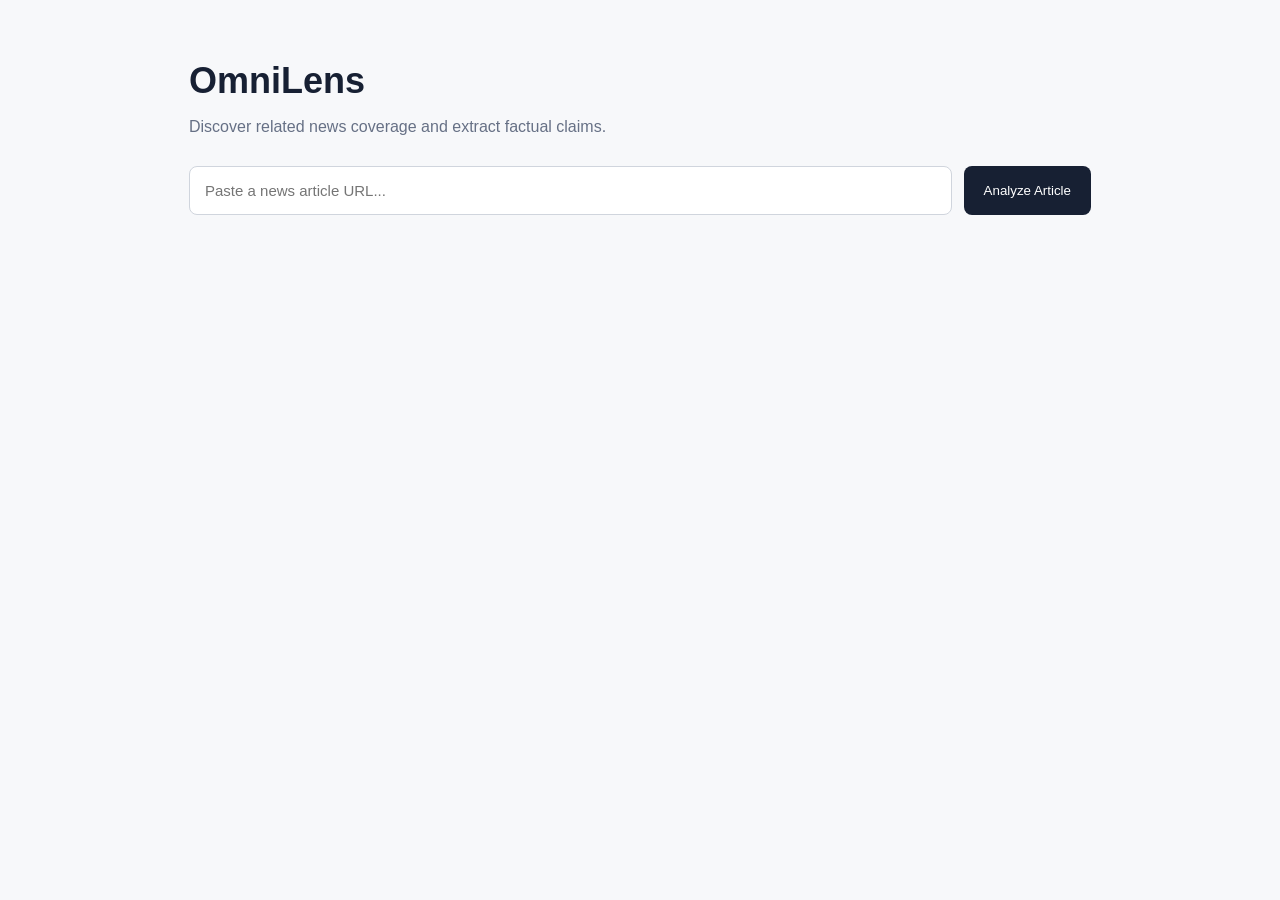
==== omnilens/omnilens-backend/app/index.html @ e1fcb770 "Build OmniLens backend with Event Registry and FENICE claim extraction" ====
<!DOCTYPE html>
<html lang="en">
<head>
  <meta charset="UTF-8">
  <meta name="viewport" content="width=device-width, initial-scale=1">

  <title>OmniLens — News Claim Analysis</title>

  <style>
    * { box-sizing: border-box; }

    body {
      margin: 0;
      font-family: -apple-system, BlinkMacSystemFont,
                   "Segoe UI", sans-serif;
      background: #f7f8fa;
      color: #172033;
    }

    .container {
      max-width: 950px;
      margin: 60px auto;
      padding: 0 24px;
    }

    h1 {
      font-size: 36px;
      margin-bottom: 8px;
    }

    .subtitle { color: #667085; }

    .search {
      display: flex;
      gap: 12px;
      margin: 30px 0;
    }

    input {
      flex: 1;
      padding: 15px;
      border: 1px solid #d0d5dd;
      border-radius: 8px;
      font-size: 15px;
      min-width: 0;
    }

    button {
      background: #172033;
      color: white;
      border: 0;
      padding: 14px 20px;
      border-radius: 8px;
      cursor: pointer;
    }

    button:disabled {
      opacity: .5;
      cursor: wait;
    }

    .card {
      background: white;
      border: 1px solid #e4e7ec;
      border-radius: 12px;
      padding: 22px;
      margin: 16px 0;
    }

    .muted { color: #667085; }
    .claim { padding: 12px 0; border-bottom: 1px solid #eee; }
    .claim:last-child { border-bottom: 0; }
    .hidden { display: none; }
    a { color: #2454a6; overflow-wrap: anywhere; }

    @media (max-width: 600px) {
      .search { flex-direction: column; }
    }
  </style>
</head>

<body>
  <div class="container">
    <h1>OmniLens</h1>

    <p class="subtitle">
      Discover related news coverage and extract factual claims.
    </p>

    <form id="form" class="search">
      <input
        id="url"
        type="url"
        placeholder="Paste a news article URL..."
        required
      >

      <button id="analyze" type="submit">
        Analyze Article
      </button>
    </form>

    <p id="status" class="muted"></p>

    <div id="results" class="hidden">
      <div class="card">
        <h2>Analysis Summary</h2>
        <div id="summary"></div>
        <button id="download" type="button">
          Download JSON
        </button>
      </div>

      <div id="articles"></div>
    </div>
  </div>

  <script>
    let analysisData = null;

    const form = document.getElementById("form");
    const status = document.getElementById("status");
    const results = document.getElementById("results");
    const articles = document.getElementById("articles");
    const button = document.getElementById("analyze");

    function element(tag, text, className = "") {
      const node = document.createElement(tag);
      node.textContent = text ?? "";
      if (className) node.className = className;
      return node;
    }

    form.addEventListener("submit", async (event) => {
      event.preventDefault();

      button.disabled = true;
      results.classList.add("hidden");
      status.textContent =
        "Finding related articles and extracting claims. This may take a few minutes.";

      try {
        const response = await fetch("/api/analyze", {
          method: "POST",
          headers: { "Content-Type": "application/json" },
          body: JSON.stringify({
            url: document.getElementById("url").value,
            max_articles: 5
          })
        });

        const data = await response.json();

        if (!response.ok) {
          throw new Error(
            typeof data.detail === "string"
              ? data.detail
              : "Analysis failed."
          );
        }

        analysisData = data;

        const summary = document.getElementById("summary");
        summary.replaceChildren(
          element("p", "Reference: " + data.reference_article.title),
          element("p", "Related articles: " + data.summary.articles_found),
          element("p", "Extracted claims: " + data.summary.total_claims)
        );

        articles.replaceChildren();

        data.candidate_articles.forEach((article) => {
          const card = element("section", "", "card");
          card.appendChild(element("h3", article.title));

          const link = element("a", article.publisher || article.url);
          link.href = article.url;
          link.target = "_blank";
          link.rel = "noopener noreferrer";
          card.appendChild(link);

          card.appendChild(
            element("p", article.claim_count + " claims", "muted")
          );

          if (article.extraction_status !== "success") {
            card.appendChild(
              element("p", "Claim extraction failed.", "muted")
            );
          }

          article.claims.forEach((claim) => {
            card.appendChild(
              element(
                "div",
                claim.claim_id + " — " + claim.text,
                "claim"
              )
            );
          });

          articles.appendChild(card);
        });

        results.classList.remove("hidden");
        status.textContent = "Analysis complete.";

      } catch (error) {
        status.textContent = "Error: " + error.message;
      } finally {
        button.disabled = false;
      }
    });

    document.getElementById("download").addEventListener(
      "click",
      () => {
        if (!analysisData) return;

        const blob = new Blob(
          [JSON.stringify(analysisData, null, 2)],
          { type: "application/json" }
        );

        const url = URL.createObjectURL(blob);
        const link = document.createElement("a");

        link.href = url;
        link.download = "omnilens_claims.json";
        link.click();

        URL.revokeObjectURL(url);
      }
    );
  </script>
</body>
</html>
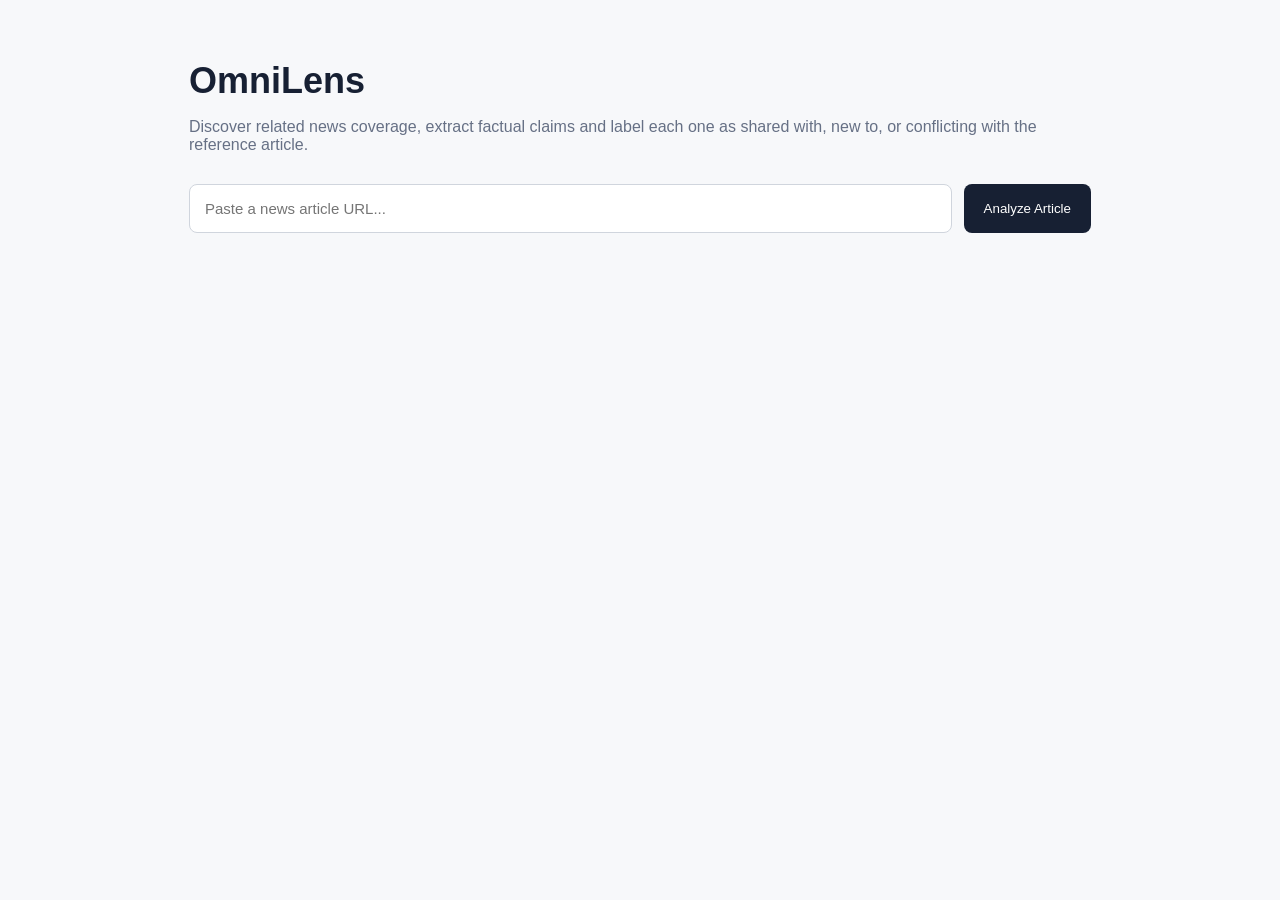
==== commit 984392a2: "pavanitha annotator integration Label each FENICE claim as SHARED, NEW or CONFLICTING against the re" ====
--- a/omnilens/omnilens-backend/app/index.html
+++ b/omnilens/omnilens-backend/app/index.html
@@ -73,6 +73,27 @@
     .hidden { display: none; }
     a { color: #2454a6; overflow-wrap: anywhere; }
 
+    /* Label counts and badges */
+    .counts { display: flex; flex-wrap: wrap; gap: 10px; margin: 14px 0 18px; }
+    .count {
+      border: 1px solid #e4e7ec; border-radius: 10px;
+      padding: 10px 16px; min-width: 120px; background: #fff;
+      cursor: pointer; color: #172033; text-align: left;
+    }
+    .count strong { display: block; font-size: 24px; }
+    .count.active { outline: 2px solid #172033; }
+    .article-counts { margin: 6px 0 4px; }
+    .badge {
+      display: inline-block; font-size: 12px; font-weight: 600;
+      padding: 2px 8px; border-radius: 999px; margin-right: 8px;
+    }
+    .label-SHARED { background: #e7f6ec; color: #1f7a3d; }
+    .label-NEW { background: #e8effc; color: #2454a6; }
+    .label-CONFLICTING { background: #fdecea; color: #b42318; }
+    .label-NONE { background: #f2f4f7; color: #667085; }
+    .claim-detail { font-size: 14px; color: #475467; margin: 6px 0 0; }
+    .claim-detail b { color: #172033; font-weight: 600; }
+
     @media (max-width: 600px) {
       .search { flex-direction: column; }
     }
@@ -84,7 +105,8 @@
     <h1>OmniLens</h1>
 
     <p class="subtitle">
-      Discover related news coverage and extract factual claims.
+      Discover related news coverage, extract factual claims and label each one
+      as shared with, new to, or conflicting with the reference article.
     </p>
 
     <form id="form" class="search">
@@ -106,6 +128,7 @@
       <div class="card">
         <h2>Analysis Summary</h2>
         <div id="summary"></div>
+        <div id="counts" class="counts"></div>
         <button id="download" type="button">
           Download JSON
         </button>
@@ -124,6 +147,14 @@
     const articles = document.getElementById("articles");
     const button = document.getElementById("analyze");
 
+    const LABELS = ["SHARED", "NEW", "CONFLICTING"];
+    const LABEL_TEXT = {
+      SHARED: "Shared with reference",
+      NEW: "New (not in reference)",
+      CONFLICTING: "Conflicting with reference"
+    };
+    let activeFilter = "ALL";
+
     function element(tag, text, className = "") {
       const node = document.createElement(tag);
       node.textContent = text ?? "";
@@ -131,13 +162,91 @@
       return node;
     }
 
+    function countLabels(claims) {
+      const counts = { SHARED: 0, NEW: 0, CONFLICTING: 0, NONE: 0 };
+      claims.forEach((claim) => {
+        counts[LABELS.includes(claim.label) ? claim.label : "NONE"] += 1;
+      });
+      return counts;
+    }
+
+    // One labeled claim: badge, confidence, text, then the evidence
+    function renderClaim(claim) {
+      const row = element("div", "", "claim");
+      const label = LABELS.includes(claim.label) ? claim.label : "NONE";
+      row.dataset.label = label;
+
+      row.appendChild(element(
+        "span",
+        label === "NONE" ? "Not labeled" : LABEL_TEXT[label],
+        "badge label-" + label
+      ));
+      if (claim.confidence) {
+        row.appendChild(element("span", claim.confidence + " confidence", "muted"));
+      }
+      row.appendChild(element("div", claim.claim_id + " — " + claim.text));
+
+      if (claim.reference_evidence) {
+        const evidence = element("p", "", "claim-detail");
+        evidence.append(element("b", "Reference says: "), claim.reference_evidence);
+        row.appendChild(evidence);
+      }
+      if (claim.explanation) {
+        const why = element("p", "", "claim-detail");
+        why.append(element("b", "Why: "), claim.explanation);
+        row.appendChild(why);
+      }
+      if (claim.annotation_error) {
+        row.appendChild(element("p", "Labeling failed: " + claim.annotation_error, "claim-detail"));
+      }
+      return row;
+    }
+
+    // Show only the claims of the selected label (or all)
+    function applyFilter() {
+      document.querySelectorAll(".claim").forEach((row) => {
+        row.classList.toggle(
+          "hidden",
+          activeFilter !== "ALL" && row.dataset.label !== activeFilter
+        );
+      });
+      document.querySelectorAll(".count").forEach((box) => {
+        box.classList.toggle("active", box.dataset.filter === activeFilter);
+      });
+    }
+
+    function renderCounts(allClaims) {
+      const counts = countLabels(allClaims);
+      const boxes = [
+        ["ALL", "All claims", allClaims.length],
+        ["SHARED", "Shared", counts.SHARED],
+        ["NEW", "New", counts.NEW],
+        ["CONFLICTING", "Conflicting", counts.CONFLICTING]
+      ];
+      if (counts.NONE) boxes.push(["NONE", "Not labeled", counts.NONE]);
+
+      const container = document.getElementById("counts");
+      container.replaceChildren();
+      boxes.forEach(([filter, name, value]) => {
+        const box = element("button", "", "count");
+        box.type = "button";
+        box.dataset.filter = filter;
+        box.append(element("strong", String(value)), name);
+        box.addEventListener("click", () => {
+          activeFilter = filter;
+          applyFilter();
+        });
+        container.appendChild(box);
+      });
+    }
+
     form.addEventListener("submit", async (event) => {
       event.preventDefault();
 
       button.disabled = true;
       results.classList.add("hidden");
       status.textContent =
-        "Finding related articles and extracting claims. This may take a few minutes.";
+        "Finding related articles, extracting claims and labeling them. This may take a few minutes.";
 
       try {
         const response = await fetch("/api/analyze", {
@@ -168,6 +277,10 @@
           element("p", "Extracted claims: " + data.summary.total_claims)
         );
 
+        const allClaims = data.candidate_articles.flatMap((a) => a.claims);
+        activeFilter = "ALL";
+        renderCounts(allClaims);
+
         articles.replaceChildren();
 
         data.candidate_articles.forEach((article) => {
@@ -180,9 +293,15 @@
           link.rel = "noopener noreferrer";
           card.appendChild(link);
 
-          card.appendChild(
-            element("p", article.claim_count + " claims", "muted")
-          );
+          const c = countLabels(article.claims);
+          card.appendChild(element(
+            "p",
+            article.claim_count + " claims · " +
+              c.SHARED + " shared · " + c.NEW + " new · " +
+              c.CONFLICTING + " conflicting" +
+              (c.NONE ? " · " + c.NONE + " not labeled" : ""),
+            "muted article-counts"
+          ));
 
           if (article.extraction_status !== "success") {
             card.appendChild(
@@ -191,17 +310,13 @@
           }
 
           article.claims.forEach((claim) => {
-            card.appendChild(
-              element(
-                "div",
-                claim.claim_id + " — " + claim.text,
-                "claim"
-              )
-            );
+            card.appendChild(renderClaim(claim));
           });
 
           articles.appendChild(card);
         });
+
+        applyFilter();
 
         results.classList.remove("hidden");
         status.textContent = "Analysis complete.";
